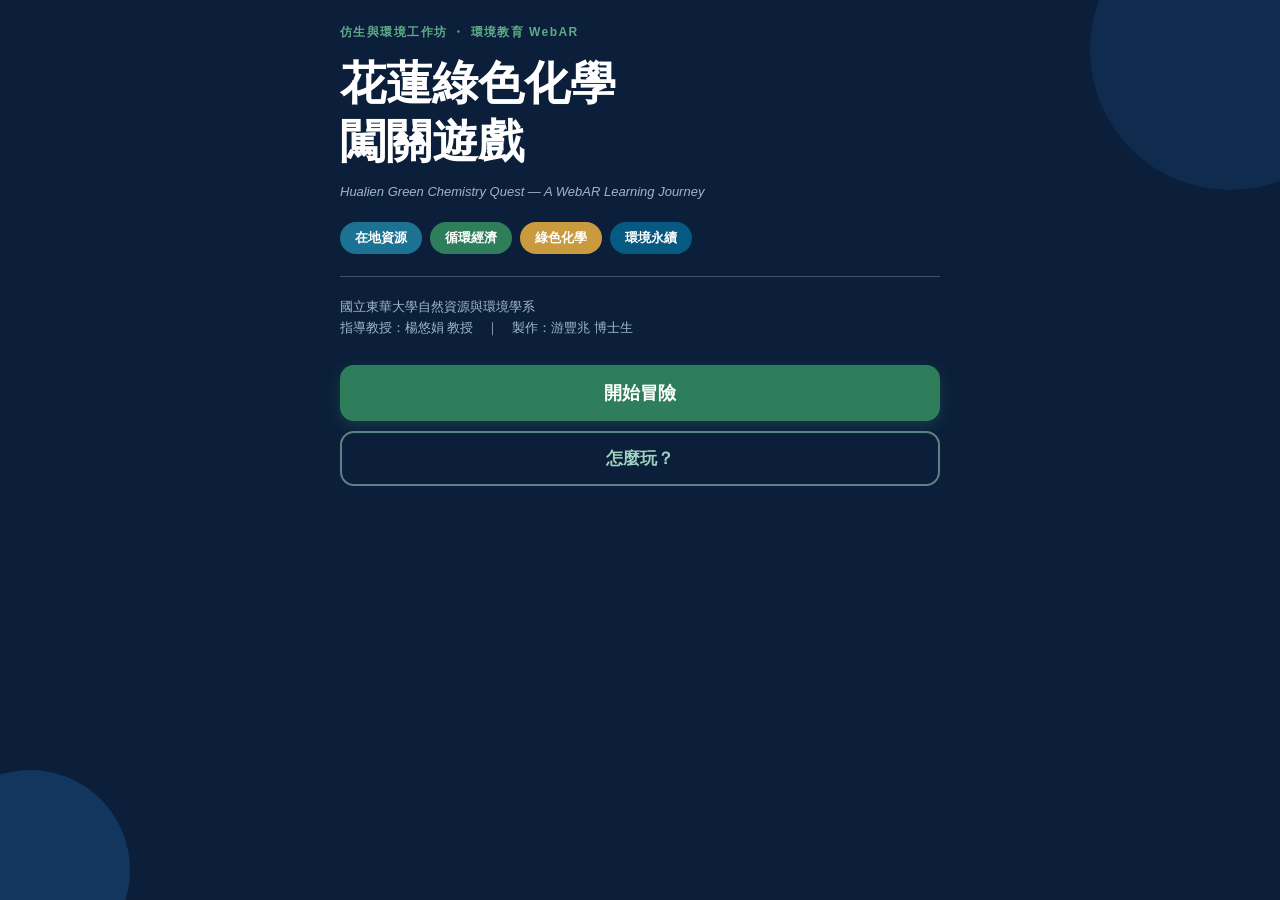
==== index.html @ 0a2f1f30 "花蓮綠色化學闖關 WebAR 遊戲 v1.0 10 關 WebAR 教學遊戲（MindAR + A-Frame）：在地廢棄資源再利用、 循環經濟、綠色化學、環境永續、環境教育。含 3 位主角、雙模式 " ====
<!doctype html>
<html lang="zh-Hant">
<head>
<meta charset="utf-8">
<meta name="viewport" content="width=device-width, initial-scale=1, maximum-scale=1, user-scalable=no, viewport-fit=cover">
<meta name="theme-color" content="#0B1F3A">
<meta name="description" content="花蓮綠色化學闖關 — 手機 WebAR 教學遊戲｜國立東華大學自然資源與環境學系 仿生與環境工作坊">
<meta name="apple-mobile-web-app-capable" content="yes">
<title>花蓮綠色化學闖關</title>
<link rel="stylesheet" href="css/style.css">
<!-- A-Frame 必須先於 MindAR；全部 defer，順序保留且不阻擋載入畫面繪製 -->
<script defer src="vendor/aframe.min.js"></script>
<script defer src="vendor/mindar-image-aframe.prod.js"></script>
<script defer src="js/data.js"></script>
<script defer src="js/visuals.js"></script>
<script defer src="js/ar.js"></script>
<script defer src="js/game.js"></script>
</head>
<body>

<!-- ═══════════ 載入畫面 ═══════════ -->
<section id="scr-loading" class="screen dark active">
  <div class="loader-wrap">
    <div class="spinner"></div>
    <h1 class="load-title">花蓮綠色化學闖關</h1>
    <p class="load-sub">HUALIEN GREEN CHEMISTRY QUEST</p>
    <p id="load-msg" class="load-msg">正在準備素材…</p>
  </div>
</section>

<!-- ═══════════ 標題頁 ═══════════ -->
<section id="scr-title" class="screen dark">
  <div class="deco-circle c1"></div><div class="deco-circle c2"></div>
  <div class="pad">
    <p class="eyebrow">仿生與環境工作坊 ・ 環境教育 WebAR</p>
    <h1 class="big-title">花蓮綠色化學<br>闖關遊戲</h1>
    <p class="sub-en">Hualien Green Chemistry Quest — A WebAR Learning Journey</p>
    <div class="pills">
      <span class="pill teal">在地資源</span>
      <span class="pill green">循環經濟</span>
      <span class="pill gold">綠色化學</span>
      <span class="pill deep">環境永續</span>
    </div>
    <hr class="rule">
    <p class="byline">國立東華大學自然資源與環境學系<br>指導教授：楊悠娟 教授　｜　製作：游豐兆 博士生</p>
    <button id="btn-start" class="btn primary big">開始冒險</button>
    <button id="btn-howto" class="btn ghost">怎麼玩？</button>
  </div>
</section>

<!-- ═══════════ 玩法說明 ═══════════ -->
<section id="scr-howto" class="screen light">
  <div class="pad">
    <p class="kicker">HOW TO PLAY</p>
    <h2 class="page-title">怎麼玩</h2>
    <ol class="howto">
      <li><b>選主角</b>：阿海、小玉、蛇紋獸，三選一。</li>
      <li><b>選關卡數</b>：5 關（精華版）或 10 關（完整版）。</li>
      <li><b>探索模式</b>：用畫面下方的方向鍵移動主角，走到會發光的目標點。</li>
      <li><b>AR 掃描</b>：按「開始掃描」開啟後鏡頭，對準該關的<b>關鍵圖片</b>（列印稿在 print 資料夾）。</li>
      <li><b>答題過關</b>：教學內容浮現後回答一題；答錯會給提示，可以重試。</li>
      <li><b>沒有相機也能玩</b>：可改用「圖片模式」或直接跳過掃描作答。</li>
    </ol>
    <div class="note">
      <b>相機說明</b>：本遊戲需要使用手機的<b>後鏡頭</b>來辨識圖片。影像只在你的手機上即時處理，
      <b>不會上傳、不會儲存</b>。首次使用瀏覽器會詢問相機權限，請點「允許」。
    </div>
    <button class="btn primary big" data-go="scr-title">回到首頁</button>
  </div>
</section>

<!-- ═══════════ 選主角 ═══════════ -->
<section id="scr-char" class="screen light">
  <div class="pad">
    <p class="kicker">01 / CHOOSE YOUR HERO</p>
    <h2 class="page-title">選擇你的主角</h2>
    <p class="page-sub">三位夥伴，個性不同，任務相同</p>
    <div id="char-list" class="char-list"></div>
    <button id="btn-char-next" class="btn primary big" disabled>下一步</button>
  </div>
</section>

<!-- ═══════════ 選關卡數 ═══════════ -->
<section id="scr-mode" class="screen light">
  <div class="pad">
    <p class="kicker">02 / CHOOSE YOUR ROUTE</p>
    <h2 class="page-title">選擇關卡數</h2>
    <p class="page-sub">時間有限就走精華版，想學完整就走完整版</p>
    <div class="mode-list">
      <button class="mode-card" data-mode="5">
        <span class="mode-n">5</span>
        <span class="mode-t">精華版</span>
        <span class="mode-d">約 15 分鐘<br>山與海・墨玉門把・水・微胞・杯墊</span>
      </button>
      <button class="mode-card" data-mode="10">
        <span class="mode-n">10</span>
        <span class="mode-t">完整版</span>
        <span class="mode-d">約 30 分鐘<br>從在地資源一路走到綠色化學十二原則</span>
      </button>
    </div>
    <button class="btn ghost" data-go="scr-char">上一步</button>
  </div>
</section>

<!-- ═══════════ 探索模式 ═══════════ -->
<section id="scr-explore" class="screen">
  <div id="stage" class="stage">
    <div id="goal" class="goal"><span class="goal-ring"></span><span class="goal-dot">?</span></div>
    <img id="hero" class="hero" alt="主角">
  </div>
  <div class="hud-top">
    <div class="hud-bar">
      <span id="hud-level" class="hud-level">01</span>
      <span id="hud-place" class="hud-place"></span>
      <span id="hud-prog" class="hud-prog"></span>
    </div>
    <div id="bubble" class="bubble"><p id="bubble-text"></p></div>
  </div>
  <div class="hud-bottom">
    <!-- 一律佔住版面（僅以 off 隱藏可見度），讓可行走區的下緣不會隨按鈕出現而跳動 -->
    <button id="btn-scan" class="btn scan off">開始掃描</button>
    <div class="dpad" role="group" aria-label="方向鍵">
      <button class="dbtn up"    data-dir="up"    aria-label="向上">▲</button>
      <button class="dbtn left"  data-dir="left"  aria-label="向左">◀</button>
      <button class="dbtn right" data-dir="right" aria-label="向右">▶</button>
      <button class="dbtn down"  data-dir="down"  aria-label="向下">▼</button>
    </div>
  </div>
</section>

<!-- ═══════════ AR 掃描模式 ═══════════ -->
<section id="scr-ar" class="screen ar">
  <div id="ar-host"></div>

  <div id="ar-intro" class="ar-panel">
    <div class="ar-card">
      <p class="kicker">AR SCAN</p>
      <h3 id="ar-intro-title">準備掃描</h3>
      <p class="ar-p">請把<b>關卡關鍵圖片</b>平放在桌面或牆上，光線充足，
        然後按下方按鈕開啟<b>後鏡頭</b>，讓整張圖填滿畫面。</p>
      <p class="ar-note">影像只在你的裝置上即時處理，不會上傳、不會儲存。</p>
      <button id="btn-cam" class="btn primary big">開始掃描（開啟相機）</button>
      <button id="btn-nocam" class="btn ghost">沒有相機／不方便掃描</button>
      <button id="btn-ar-back" class="btn ghost small">回到探索</button>
    </div>
  </div>

  <div id="ar-scanning" class="ar-scanning hidden">
    <div class="reticle"><span></span><span></span><span></span><span></span></div>
    <p class="scan-tip">對準關鍵圖片，讓整張圖填滿方框</p>
    <button id="btn-scan-cancel" class="btn ghost small">取消</button>
  </div>

  <div id="ar-fallback" class="ar-panel hidden">
    <div class="ar-card">
      <p class="kicker">NO CAMERA · 無障礙路徑</p>
      <h3>沒有相機也能繼續</h3>
      <p class="ar-p">相機不是必要的。你可以直接看關鍵圖片，一樣可以學完這一關。</p>
      <img id="fb-img" class="fb-img" alt="關卡關鍵圖片">
      <button id="btn-fb-view" class="btn primary big">用圖片模式繼續</button>
      <button id="btn-fb-skip" class="btn ghost">跳過掃描，直接答題</button>
      <button id="btn-fb-retry" class="btn ghost small">再試一次相機</button>
    </div>
  </div>

  <div id="ar-teach" class="ar-panel hidden">
    <div class="ar-card teach">
      <p class="kicker">教學內容 · <span id="teach-en"></span></p>
      <h3 id="teach-title"></h3>
      <div id="teach-visual" class="teach-visual"></div>
      <ul id="teach-points" class="teach-points"></ul>
      <button id="btn-to-quiz" class="btn primary big">我懂了，來答題</button>
    </div>
  </div>
</section>

<!-- ═══════════ 問答 ═══════════ -->
<section id="scr-quiz" class="screen light">
  <div class="pad">
    <p class="kicker">闖關問答 · <span id="quiz-level"></span></p>
    <h2 id="quiz-q" class="quiz-q"></h2>
    <div id="quiz-opts" class="quiz-opts"></div>
    <div id="quiz-fb" class="quiz-fb hidden"></div>
    <button id="btn-quiz-next" class="btn primary big hidden">繼續</button>
  </div>
</section>

<!-- ═══════════ 關卡總結 ═══════════ -->
<section id="scr-lesson" class="screen dark">
  <div class="deco-circle c1"></div>
  <div class="pad center">
    <div class="badge-pop">✓</div>
    <p class="eyebrow" id="lesson-kicker"></p>
    <h2 class="lesson-t" id="lesson-text"></h2>
    <hr class="rule">
    <p class="lesson-sub" id="lesson-sub"></p>
    <button id="btn-lesson-next" class="btn primary big">前往下一關</button>
  </div>
</section>

<!-- ═══════════ 全破總結 ═══════════ -->
<section id="scr-finish" class="screen light">
  <div class="pad">
    <p class="kicker">MISSION COMPLETE</p>
    <h2 class="page-title">恭喜全破！</h2>
    <p class="page-sub" id="finish-sub"></p>

    <div id="badge" class="badge-card">
      <div class="badge-ring">
        <img id="badge-hero" class="badge-hero" alt="">
      </div>
      <div class="badge-txt">
        <p class="badge-title">花蓮綠色化學闖關</p>
        <p class="badge-name" id="badge-name"></p>
        <p class="badge-meta" id="badge-meta"></p>
        <p class="badge-org">國立東華大學自然資源與環境學系<br>仿生與環境工作坊</p>
      </div>
    </div>

    <h3 class="sec-h">五個帶走的概念</h3>
    <div id="summary-list" class="summary-list"></div>

    <h3 class="sec-h">你在每一關學到的</h3>
    <ul id="lesson-recap" class="recap"></ul>

    <button id="btn-share" class="btn primary big">分享我的完成徽章</button>
    <button id="btn-restart" class="btn ghost">再玩一次</button>
    <p class="foot">全部插畫、圖表與角色皆為本專案自繪，零版權素材。</p>
  </div>
</section>

<div id="toast" class="toast"></div>

</body>
</html>
---- css/style.css ----
/* 花蓮綠色化學闖關 — 自然科學雜誌風（海洋科學色票） */
:root{
  --navy:#0B1F3A; --deep:#065A82; --teal:#1C7293;
  --green:#2E7D5B; --moss:#5FA98A; --gold:#C99A3E;
  --bg:#F5F9FA; --ink:#1E293B; --grey:#64748B; --card:#fff;
  --tap:48px;
  --safe-b: env(safe-area-inset-bottom, 0px);
  --safe-t: env(safe-area-inset-top, 0px);
}
*{box-sizing:border-box;-webkit-tap-highlight-color:transparent}
html,body{margin:0;padding:0;height:100%;overflow:hidden}
body{
  font-family:"Microsoft JhengHei","PingFang TC","Noto Sans TC","Heiti TC",sans-serif;
  background:var(--navy); color:var(--ink);
  -webkit-font-smoothing:antialiased; overscroll-behavior:none;
}
button{font-family:inherit}

/* ── 畫面切換 ── */
.screen{position:fixed;inset:0;display:none;overflow-y:auto;overflow-x:hidden;-webkit-overflow-scrolling:touch}
.screen.active{display:block}
.screen.light{background:var(--bg)}
.screen.dark{background:var(--navy);color:#fff}
.pad{padding:calc(24px + var(--safe-t)) 20px calc(40px + var(--safe-b));max-width:640px;margin:0 auto;
  min-height:100%;position:relative;z-index:1}
.pad.center{display:flex;flex-direction:column;justify-content:center;align-items:center;text-align:center}

/* ── 載入 ── */
.loader-wrap{position:absolute;inset:0;display:flex;flex-direction:column;align-items:center;justify-content:center;text-align:center;padding:20px}
.spinner{width:56px;height:56px;border:5px solid rgba(95,169,138,.25);border-top-color:var(--moss);border-radius:50%;animation:spin 1s linear infinite}
@keyframes spin{to{transform:rotate(360deg)}}
.load-title{font-size:26px;margin:22px 0 4px;color:#fff;letter-spacing:.05em}
.load-sub{font-size:11px;color:var(--moss);letter-spacing:.14em;margin:0}
.load-msg{font-size:14px;color:#8FA8BE;margin-top:18px}

/* ── 標題頁 ── */
.deco-circle{position:absolute;border-radius:50%;pointer-events:none;z-index:0}
.deco-circle.c1{width:280px;height:280px;background:#0F2C4E;top:-90px;right:-90px}
.deco-circle.c2{width:200px;height:200px;background:#12365E;bottom:-70px;left:-70px}
.eyebrow{font-size:12px;color:var(--moss);letter-spacing:.12em;margin:0 0 14px;font-weight:700}
.big-title{font-size:38px;line-height:1.25;font-weight:800;margin:0 0 12px;color:#fff}
.sub-en{font-style:italic;font-size:13px;color:#9FB6CC;margin:0 0 20px;line-height:1.5}
.pills{display:flex;flex-wrap:wrap;gap:8px;margin-bottom:22px}
.pill{padding:7px 15px;border-radius:999px;font-size:13px;font-weight:700;color:#fff}
.pill.teal{background:var(--teal)} .pill.green{background:var(--green)}
.pill.gold{background:var(--gold)} .pill.deep{background:var(--deep)}
.rule{border:0;border-top:1px solid rgba(255,255,255,.22);margin:20px 0}
.byline{font-size:12.5px;color:#9FB6CC;line-height:1.7;margin:0 0 26px}

/* ── 按鈕 ── */
.btn{display:block;width:100%;min-height:var(--tap);padding:14px 18px;margin:10px 0;
  border:0;border-radius:14px;font-size:17px;font-weight:700;cursor:pointer;transition:transform .12s,opacity .15s}
.btn:active{transform:scale(.975)}
.btn.primary{background:var(--green);color:#fff;box-shadow:0 4px 14px rgba(46,125,91,.32)}
.btn.primary:disabled{background:#B6C4C0;box-shadow:none;cursor:not-allowed}
.btn.big{font-size:18px;padding:16px}
.btn.ghost{background:transparent;color:var(--teal);border:2px solid var(--teal)}
.screen.dark .btn.ghost{color:#9FD3C0;border-color:rgba(159,211,192,.55)}
.btn.small{font-size:14px;min-height:44px;padding:11px}
.btn.scan{background:var(--gold);color:#2A1F06;box-shadow:0 6px 20px rgba(201,154,62,.45);
  animation:pulseBtn 1.6s ease-in-out infinite;transition:opacity .18s}
/* 未到達目標點時只隱藏可見度，仍保留版面高度（見 index.html 註解） */
.btn.scan.off{opacity:0;pointer-events:none;animation:none}
@keyframes pulseBtn{0%,100%{transform:scale(1)}50%{transform:scale(1.035)}}
.hidden{display:none !important}

/* ── 淺色頁通用 ── */
.kicker{font-size:12px;color:var(--teal);letter-spacing:.11em;font-weight:800;margin:0 0 8px}
.page-title{font-size:30px;font-weight:800;margin:0 0 6px;color:var(--navy)}
.page-sub{font-style:italic;color:var(--grey);font-size:14px;margin:0 0 20px}
.sec-h{font-size:20px;color:var(--navy);margin:30px 0 12px;padding-left:12px;border-left:5px solid var(--teal)}
.note{background:#EAF3F6;border-left:5px solid var(--teal);border-radius:0 12px 12px 0;
  padding:14px 16px;font-size:14.5px;line-height:1.75;margin:18px 0}
.howto{padding-left:22px;margin:0 0 6px}
.howto li{font-size:15.5px;line-height:1.85;margin-bottom:10px}
.foot{font-size:12px;color:var(--grey);text-align:center;margin-top:22px;line-height:1.7}

/* ── 主角選擇 ── */
.char-list{display:flex;flex-direction:column;gap:12px;margin-bottom:20px}
.char-card{display:flex;gap:14px;align-items:center;text-align:left;width:100%;
  background:var(--card);border:3px solid #DCE5E8;border-radius:18px;padding:14px;cursor:pointer;
  transition:border-color .15s,box-shadow .15s,transform .12s}
.char-card:active{transform:scale(.985)}
.char-card.sel{border-color:var(--green);box-shadow:0 6px 22px rgba(46,125,91,.22)}
.char-card img{width:78px;height:110px;flex:0 0 78px;object-fit:contain}
.char-info h3{margin:0 0 2px;font-size:21px;color:var(--navy)}
.char-info .ct{font-size:12.5px;font-weight:800;letter-spacing:.06em;margin:0 0 6px}
.char-info p{margin:0;font-size:13.5px;line-height:1.65;color:#475569}
.char-info .trait{display:inline-block;margin-top:7px;font-size:11.5px;padding:3px 10px;
  border-radius:999px;background:#EDF3F5;color:var(--grey);font-weight:700}

/* ── 關卡數選擇 ── */
.mode-list{display:flex;flex-direction:column;gap:14px;margin-bottom:18px}
/* 用 grid：數字圓佔左欄並跨兩列，標題與說明在右欄上下堆疊
   （原本三者都是 flex item，標題與說明會被並排擠成兩行） */
.mode-card{display:grid;grid-template-columns:62px 1fr;grid-template-rows:auto auto;
  column-gap:16px;row-gap:3px;align-items:center;text-align:left;width:100%;
  background:var(--card);border:3px solid #DCE5E8;border-radius:18px;padding:18px 16px;cursor:pointer}
.mode-card:active{transform:scale(.985)}
.mode-n{grid-column:1;grid-row:1 / span 2;width:62px;height:62px;border-radius:50%;
  background:var(--teal);color:#fff;
  font-size:28px;font-weight:800;display:flex;align-items:center;justify-content:center}
.mode-card .mode-t{grid-column:2;grid-row:1;align-self:end}
.mode-card .mode-d{grid-column:2;grid-row:2;align-self:start}
.mode-card:nth-child(2) .mode-n{background:var(--green)}
.mode-t{font-size:20px;font-weight:800;color:var(--navy);display:block}
.mode-d{font-size:13px;color:var(--grey);line-height:1.6;display:block;margin-top:3px}

/* ── 探索模式 ── */
#scr-explore{background:#0B1F3A}
.stage{position:absolute;inset:0;background-size:cover;background-position:center;overflow:hidden}
.hero{position:absolute;width:78px;height:110px;transform:translate(-50%,-100%);
  transition:transform .06s linear;filter:drop-shadow(0 6px 8px rgba(0,0,0,.32));will-change:left,top}
.hero.flip{transform:translate(-50%,-100%) scaleX(-1)}
.goal{position:absolute;transform:translate(-50%,-50%);width:84px;height:84px;
  display:flex;align-items:center;justify-content:center;pointer-events:none}
.goal-ring{position:absolute;inset:0;border-radius:50%;border:4px solid var(--gold);
  animation:ring 1.8s ease-out infinite}
@keyframes ring{0%{transform:scale(.55);opacity:1}100%{transform:scale(1.25);opacity:0}}
.goal-dot{width:44px;height:44px;border-radius:50%;background:var(--gold);color:#2A1F06;
  font-size:24px;font-weight:800;display:flex;align-items:center;justify-content:center;
  box-shadow:0 4px 14px rgba(0,0,0,.35)}
.goal.reached .goal-dot{background:var(--green);color:#fff}

.hud-top{position:absolute;top:0;left:0;right:0;padding:calc(10px + var(--safe-t)) 12px 0;pointer-events:none}
.hud-bar{display:flex;align-items:center;gap:9px;background:rgba(11,31,58,.86);
  border-radius:12px;padding:8px 12px;color:#fff;margin-bottom:9px}
.hud-level{background:var(--gold);color:#2A1F06;font-weight:800;font-size:14px;
  padding:3px 9px;border-radius:7px}
.hud-place{font-size:14px;font-weight:700;flex:1}
.hud-prog{font-size:12.5px;color:var(--moss);font-weight:700}
.bubble{background:rgba(255,255,255,.96);border-radius:18px;padding:13px 16px;
  box-shadow:0 6px 20px rgba(0,0,0,.2);position:relative;max-width:560px;margin:0 auto}
.bubble::after{content:"";position:absolute;left:34px;bottom:-11px;border:11px solid transparent;
  border-top-color:rgba(255,255,255,.96);border-bottom:0}
.bubble p{margin:0;font-size:15px;line-height:1.7;color:var(--ink)}

.hud-bottom{position:absolute;left:0;right:0;bottom:0;padding:0 14px calc(14px + var(--safe-b))}
.hud-bottom .btn.scan{max-width:420px;margin:0 auto 12px}
.dpad{display:grid;grid-template-columns:repeat(3,64px);grid-template-rows:repeat(2,64px);
  gap:8px;justify-content:center}
.dbtn{width:64px;height:64px;border-radius:16px;border:0;font-size:22px;color:#fff;
  background:rgba(11,31,58,.72);box-shadow:0 4px 12px rgba(0,0,0,.28);cursor:pointer;touch-action:none;
  backdrop-filter:blur(2px);-webkit-backdrop-filter:blur(2px)}
.dbtn:active{background:var(--teal)}
.dbtn.up{grid-column:2;grid-row:1}
.dbtn.left{grid-column:1;grid-row:2}
.dbtn.down{grid-column:2;grid-row:2}
.dbtn.right{grid-column:3;grid-row:2}

/* ── AR 模式 ── */
#scr-ar{background:#000}
#ar-host{position:absolute;inset:0}
#ar-host a-scene, #ar-host .a-canvas{width:100% !important;height:100% !important}
.mindar-ui-overlay{display:none !important}
.ar-panel{position:absolute;inset:0;overflow-y:auto;-webkit-overflow-scrolling:touch;
  background:linear-gradient(180deg,rgba(11,31,58,.94),rgba(11,31,58,.985));
  padding:calc(20px + var(--safe-t)) 16px calc(28px + var(--safe-b));z-index:20}
.ar-card{background:#fff;border-radius:20px;padding:20px 18px;max-width:560px;margin:0 auto;
  box-shadow:0 10px 40px rgba(0,0,0,.4)}
.ar-card h3{font-size:22px;margin:0 0 12px;color:var(--navy);line-height:1.4}
.ar-p{font-size:15px;line-height:1.8;color:#334155;margin:0 0 12px}
.ar-note{font-size:12.5px;line-height:1.7;color:var(--grey);background:#EEF4F6;
  border-radius:10px;padding:10px 12px;margin:0 0 16px}
.fb-img{width:100%;border-radius:14px;border:2px solid #DCE5E8;margin:6px 0 14px;display:block}
.teach-visual{margin:8px 0 14px;border-radius:14px;overflow:hidden;background:#F1F6F8;
  border:2px solid #DCE5E8;min-height:150px;display:flex;align-items:center;justify-content:center}
.teach-visual svg{width:100%;height:auto;display:block}
.teach-points{margin:0 0 18px;padding-left:20px}
.teach-points li{font-size:14.5px;line-height:1.85;margin-bottom:10px;color:#334155}

.ar-scanning{position:absolute;inset:0;z-index:15;display:flex;flex-direction:column;
  align-items:center;justify-content:center;pointer-events:none}
.reticle{position:relative;width:74vw;max-width:340px;aspect-ratio:1/1}
.reticle span{position:absolute;width:40px;height:40px;border:5px solid var(--gold)}
.reticle span:nth-child(1){top:0;left:0;border-right:0;border-bottom:0;border-radius:10px 0 0 0}
.reticle span:nth-child(2){top:0;right:0;border-left:0;border-bottom:0;border-radius:0 10px 0 0}
.reticle span:nth-child(3){bottom:0;left:0;border-right:0;border-top:0;border-radius:0 0 0 10px}
.reticle span:nth-child(4){bottom:0;right:0;border-left:0;border-top:0;border-radius:0 0 10px 0}
.scan-tip{color:#fff;font-size:15px;font-weight:700;margin-top:22px;
  background:rgba(11,31,58,.78);padding:10px 18px;border-radius:999px}
#btn-scan-cancel{pointer-events:auto;max-width:220px;margin-top:20px;background:rgba(11,31,58,.7);
  color:#fff;border-color:rgba(255,255,255,.5)}

/* ── 問答 ── */
.quiz-q{font-size:22px;line-height:1.6;color:var(--navy);margin:0 0 20px;font-weight:800}
.quiz-opts{display:flex;flex-direction:column;gap:11px;margin-bottom:16px}
.opt{width:100%;text-align:left;background:var(--card);border:3px solid #DCE5E8;border-radius:14px;
  padding:15px 16px;font-size:15.5px;line-height:1.6;color:var(--ink);cursor:pointer;min-height:var(--tap)}
.opt:active{transform:scale(.99)}
.opt.ok{border-color:var(--green);background:#EAF6EF}
.opt.bad{border-color:#C0553F;background:#FBEDEA}
.opt:disabled{cursor:default}
.quiz-fb{border-radius:14px;padding:15px 16px;font-size:14.5px;line-height:1.8;margin-bottom:14px}
.quiz-fb.ok{background:#EAF6EF;border-left:5px solid var(--green);color:#1F5240}
.quiz-fb.bad{background:#FBEDEA;border-left:5px solid #C0553F;color:#7A3126}
.quiz-fb b{display:block;margin-bottom:5px;font-size:15.5px}

/* ── 關卡總結 ── */
.badge-pop{width:88px;height:88px;border-radius:50%;background:var(--green);color:#fff;
  font-size:46px;display:flex;align-items:center;justify-content:center;margin-bottom:20px;
  box-shadow:0 8px 28px rgba(46,125,91,.45);animation:pop .45s cubic-bezier(.2,1.4,.4,1)}
@keyframes pop{0%{transform:scale(0)}100%{transform:scale(1)}}
.lesson-t{font-size:26px;line-height:1.55;color:#fff;margin:0 0 4px;font-weight:800}
.lesson-sub{font-size:14px;color:#9FB6CC;line-height:1.75;margin:0 0 26px;max-width:460px}
#scr-lesson .btn{max-width:420px}

/* ── 全破 ── */
.badge-card{display:flex;gap:16px;align-items:center;background:linear-gradient(135deg,#0B1F3A,#12406B);
  border-radius:20px;padding:18px 16px;color:#fff;margin:6px 0 8px;
  box-shadow:0 10px 30px rgba(11,31,58,.35)}
.badge-ring{flex:0 0 92px;width:92px;height:92px;border-radius:50%;background:rgba(255,255,255,.1);
  border:4px solid var(--gold);display:flex;align-items:center;justify-content:center;overflow:hidden}
.badge-hero{width:70px;height:96px;object-fit:contain;margin-top:14px}
.badge-title{font-size:12px;color:var(--moss);letter-spacing:.09em;margin:0 0 3px;font-weight:800}
.badge-name{font-size:22px;font-weight:800;margin:0 0 3px}
.badge-meta{font-size:13px;color:#BFD4E4;margin:0 0 7px}
.badge-org{font-size:11px;color:#8FA8BE;line-height:1.6;margin:0}
.summary-list{display:flex;flex-direction:column;gap:10px}
.sum-item{background:var(--card);border-radius:14px;padding:14px 16px;border-left:6px solid var(--green)}
.sum-item:nth-child(2){border-left-color:var(--gold)}
.sum-item:nth-child(3){border-left-color:var(--teal)}
.sum-item:nth-child(4){border-left-color:var(--deep)}
.sum-item:nth-child(5){border-left-color:var(--moss)}
.sum-item b{display:block;font-size:16px;color:var(--navy);margin-bottom:5px}
.sum-item span{font-size:13.5px;line-height:1.75;color:#475569}
.recap{padding-left:20px;margin:0}
.recap li{font-size:14.5px;line-height:1.8;margin-bottom:8px;color:#334155}
.recap b{color:var(--teal)}

/* ── Toast ── */
.toast{position:fixed;left:50%;bottom:calc(28px + var(--safe-b));transform:translateX(-50%) translateY(20px);
  background:rgba(11,31,58,.94);color:#fff;padding:12px 20px;border-radius:999px;font-size:14px;
  opacity:0;pointer-events:none;transition:opacity .25s,transform .25s;z-index:100;max-width:88vw;text-align:center}
.toast.on{opacity:1;transform:translateX(-50%) translateY(0)}

/* ── 橫向手機／平板 ── */
@media (min-width:700px){
  .big-title{font-size:46px}
  .char-card img{width:96px;height:132px;flex-basis:96px}
}
@media (max-height:520px) and (orientation:landscape){
  .dpad{grid-template-columns:repeat(3,54px);grid-template-rows:repeat(2,54px)}
  .dbtn{width:54px;height:54px;font-size:18px}
  .hero{width:62px;height:88px}
}
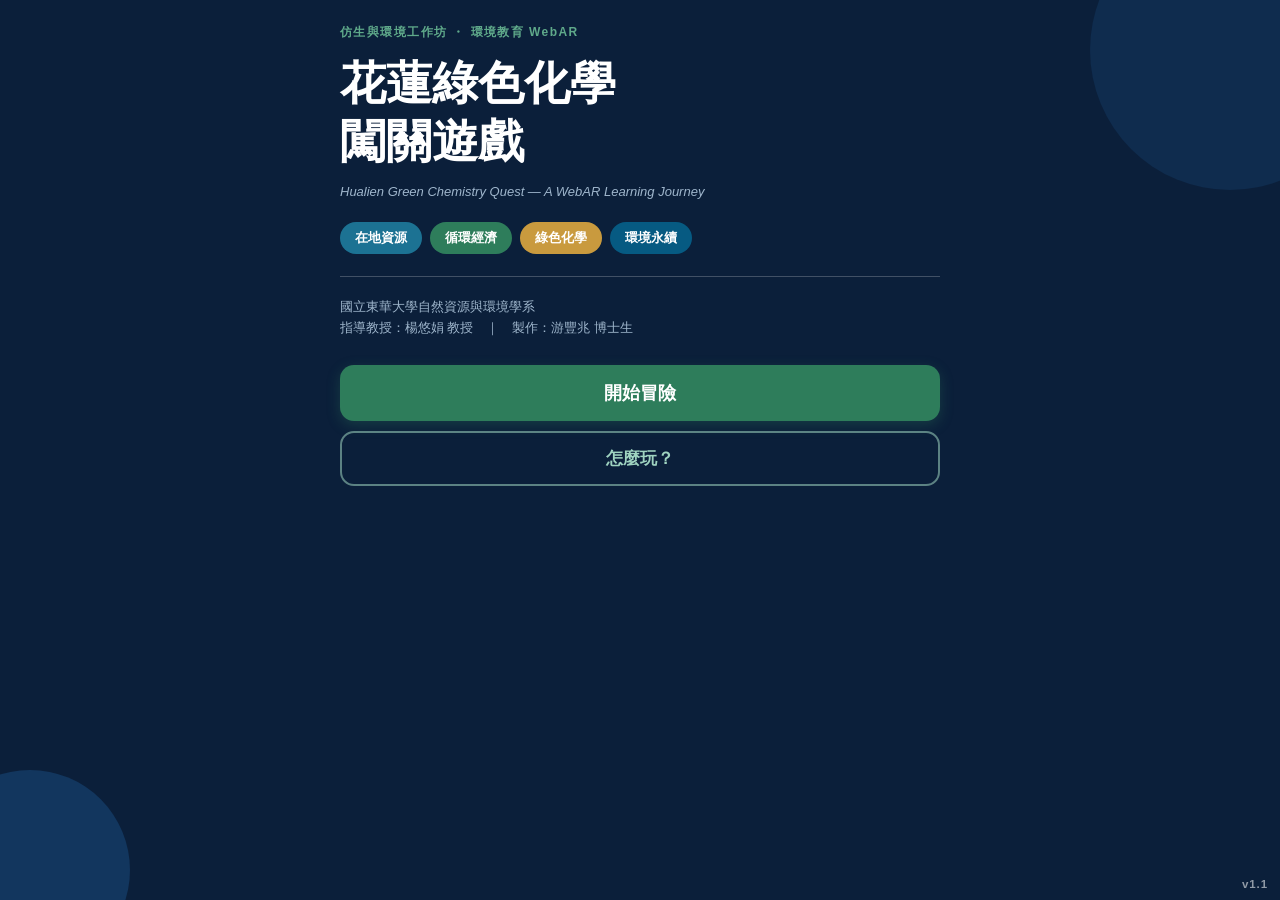
==== commit 76349766: "v1.1 相機故障修復：LINE 內建瀏覽器逃生 ＋ 手勢鏈預檢 ＋ 診斷面板 實機回報「黃色掃描框內全黑」，追問確認使用者從 LINE 點開網址。 LINE 的內建瀏覽器封鎖相機為主因，另一併修掉 " ====
--- a/index.html
+++ b/index.html
@@ -7,16 +7,22 @@
 <meta name="description" content="花蓮綠色化學闖關 — 手機 WebAR 教學遊戲｜國立東華大學自然資源與環境學系 仿生與環境工作坊">
 <meta name="apple-mobile-web-app-capable" content="yes">
 <title>花蓮綠色化學闖關</title>
-<link rel="stylesheet" href="css/style.css">
+<link rel="stylesheet" href="css/style.css?v=1.1">
 <!-- A-Frame 必須先於 MindAR；全部 defer，順序保留且不阻擋載入畫面繪製 -->
 <script defer src="vendor/aframe.min.js"></script>
 <script defer src="vendor/mindar-image-aframe.prod.js"></script>
-<script defer src="js/data.js"></script>
-<script defer src="js/visuals.js"></script>
-<script defer src="js/ar.js"></script>
-<script defer src="js/game.js"></script>
+<script defer src="js/data.js?v=1.1"></script>
+<script defer src="js/visuals.js?v=1.1"></script>
+<script defer src="js/ar.js?v=1.1"></script>
+<script defer src="js/game.js?v=1.1"></script>
 </head>
 <body>
+
+<!-- ═══════════ 內建瀏覽器警告橫幅（LINE／FB／IG／微信） ═══════════ -->
+<div id="inapp-banner" class="inapp-banner hidden">
+  <p id="inapp-text"></p>
+  <button id="inapp-close" class="inapp-x" aria-label="關閉提示">×</button>
+</div>
 
 <!-- ═══════════ 載入畫面 ═══════════ -->
 <section id="scr-loading" class="screen dark active">
@@ -26,6 +32,7 @@
     <p class="load-sub">HUALIEN GREEN CHEMISTRY QUEST</p>
     <p id="load-msg" class="load-msg">正在準備素材…</p>
   </div>
+  <span class="ver-tag">v1.1</span>
 </section>
 
 <!-- ═══════════ 標題頁 ═══════════ -->
@@ -46,6 +53,7 @@
     <button id="btn-start" class="btn primary big">開始冒險</button>
     <button id="btn-howto" class="btn ghost">怎麼玩？</button>
   </div>
+  <span class="ver-tag">v1.1</span>
 </section>
 
 <!-- ═══════════ 玩法說明 ═══════════ -->
@@ -130,6 +138,8 @@
 
 <!-- ═══════════ AR 掃描模式 ═══════════ -->
 <section id="scr-ar" class="screen ar">
+  <!-- 預檢相機畫面：按下按鈕的手勢內立刻取得串流並播放，使用者馬上看到相機活著 -->
+  <video id="cam-preview" class="cam-preview hidden" playsinline webkit-playsinline muted autoplay></video>
   <div id="ar-host"></div>
 
   <div id="ar-intro" class="ar-panel">
@@ -138,6 +148,8 @@
       <h3 id="ar-intro-title">準備掃描</h3>
       <p class="ar-p">請把<b>關卡關鍵圖片</b>平放在桌面或牆上，光線充足，
         然後按下方按鈕開啟<b>後鏡頭</b>，讓整張圖填滿畫面。</p>
+      <p class="ar-warn">若你是從 <b>LINE／Facebook／Instagram</b> 點開本頁，相機會被那些 App 的內建瀏覽器封鎖，
+        請改用 <b>Safari</b>（iPhone）或 <b>Chrome</b>（Android）開啟。</p>
       <p class="ar-note">影像只在你的裝置上即時處理，不會上傳、不會儲存。</p>
       <button id="btn-cam" class="btn primary big">開始掃描（開啟相機）</button>
       <button id="btn-nocam" class="btn ghost">沒有相機／不方便掃描</button>
@@ -147,19 +159,32 @@
 
   <div id="ar-scanning" class="ar-scanning hidden">
     <div class="reticle"><span></span><span></span><span></span><span></span></div>
-    <p class="scan-tip">對準關鍵圖片，讓整張圖填滿方框</p>
+    <p id="scan-status" class="scan-tip">對準關鍵圖片，讓整張圖填滿方框</p>
+    <p id="scan-hint" class="scan-hint hidden"></p>
+    <div id="scan-wait" class="scan-wait hidden">
+      <p id="scan-count" class="scan-count"></p>
+      <button id="btn-keep-wait" class="btn ghost small">繼續等待</button>
+    </div>
     <button id="btn-scan-cancel" class="btn ghost small">取消</button>
   </div>
 
   <div id="ar-fallback" class="ar-panel hidden">
     <div class="ar-card">
-      <p class="kicker">NO CAMERA · 無障礙路徑</p>
-      <h3>沒有相機也能繼續</h3>
+      <p class="kicker">CAMERA DIAGNOSTIC · 相機診斷</p>
+      <h3 id="fb-title">沒有相機也能繼續</h3>
+
+      <div id="fb-diag" class="fb-diag hidden">
+        <p class="fb-reason"><b>原因：</b><span id="fb-reason"></span></p>
+        <p class="fb-guide" id="fb-guide"></p>
+      </div>
+
       <p class="ar-p">相機不是必要的。你可以直接看關鍵圖片，一樣可以學完這一關。</p>
       <img id="fb-img" class="fb-img" alt="關卡關鍵圖片">
-      <button id="btn-fb-view" class="btn primary big">用圖片模式繼續</button>
-      <button id="btn-fb-skip" class="btn ghost">跳過掃描，直接答題</button>
-      <button id="btn-fb-retry" class="btn ghost small">再試一次相機</button>
+      <button id="btn-fb-retry" class="btn primary big">重試相機</button>
+      <button id="btn-fb-view" class="btn ghost">用圖片模式繼續</button>
+      <button id="btn-fb-skip" class="btn ghost">直接答題</button>
+      <button id="btn-copy-diag" class="btn ghost small">📋 複製診斷資訊</button>
+      <textarea id="diag-box" class="diag-box hidden" readonly rows="10"></textarea>
     </div>
   </div>
 
--- a/css/style.css
+++ b/css/style.css
@@ -148,9 +148,30 @@
 .dbtn.down{grid-column:2;grid-row:2}
 .dbtn.right{grid-column:3;grid-row:2}
 
+/* ── v1.1 內建瀏覽器警告橫幅 ── */
+.inapp-banner{position:fixed;top:0;left:0;right:0;z-index:200;display:flex;gap:10px;
+  align-items:flex-start;background:#8A2F1E;color:#fff;
+  padding:calc(10px + var(--safe-t)) 12px 10px;box-shadow:0 4px 16px rgba(0,0,0,.35)}
+.inapp-banner.hidden{display:none}
+.inapp-banner p{margin:0;flex:1;font-size:13.5px;line-height:1.7;font-weight:700}
+.inapp-x{flex:0 0 30px;width:30px;height:30px;border:0;border-radius:50%;
+  background:rgba(255,255,255,.2);color:#fff;font-size:19px;line-height:1;cursor:pointer}
+/* 橫幅是 fixed，會蓋住各頁最上緣 —— 有橫幅時把內容整體往下推 */
+body.has-banner .pad{padding-top:calc(112px + var(--safe-t))}
+body.has-banner .ar-panel{padding-top:calc(108px + var(--safe-t))}
+body.has-banner .hud-top{padding-top:calc(96px + var(--safe-t))}
+
+/* ── v1.1 版號標記 ── */
+.ver-tag{position:absolute;right:12px;bottom:calc(10px + var(--safe-b));z-index:5;
+  font-size:11.5px;letter-spacing:.08em;font-weight:700;color:rgba(255,255,255,.55)}
+
 /* ── AR 模式 ── */
 #scr-ar{background:#000}
-#ar-host{position:absolute;inset:0}
+/* v1.1 預檢相機預覽：手勢內立刻播放，避免 iOS 手勢鏈斷裂造成的黑畫面 */
+.cam-preview{position:absolute;inset:0;width:100%;height:100%;object-fit:cover;
+  background:#000;z-index:1;display:block}
+.cam-preview.hidden{display:none}
+#ar-host{position:absolute;inset:0;z-index:2}
 #ar-host a-scene, #ar-host .a-canvas{width:100% !important;height:100% !important}
 .mindar-ui-overlay{display:none !important}
 .ar-panel{position:absolute;inset:0;overflow-y:auto;-webkit-overflow-scrolling:touch;
@@ -181,6 +202,30 @@
   background:rgba(11,31,58,.78);padding:10px 18px;border-radius:999px}
 #btn-scan-cancel{pointer-events:auto;max-width:220px;margin-top:20px;background:rgba(11,31,58,.7);
   color:#fff;border-color:rgba(255,255,255,.5)}
+
+/* ── v1.1 掃描狀態／倒數／黑畫面提示 ── */
+.scan-hint{max-width:min(90vw,430px);margin:12px 0 0;color:#FFE8B8;font-size:13.5px;
+  line-height:1.75;font-weight:700;text-align:center;background:rgba(122,49,38,.88);
+  padding:10px 16px;border-radius:14px}
+.scan-hint.hidden{display:none}
+.scan-wait{display:flex;flex-direction:column;align-items:center;margin-top:14px;pointer-events:auto}
+.scan-wait.hidden{display:none}
+.scan-count{margin:0 0 8px;color:#fff;font-size:13px;font-weight:700;
+  background:rgba(11,31,58,.78);padding:7px 15px;border-radius:999px}
+#btn-keep-wait{max-width:220px;margin:0;background:rgba(201,154,62,.92);color:#2A1F06;border-color:transparent}
+
+/* ── v1.1 診斷區塊 ── */
+.ar-warn{font-size:13px;line-height:1.75;color:#7A3126;background:#FBEDEA;
+  border-left:5px solid #C0553F;border-radius:10px;padding:10px 12px;margin:0 0 12px}
+.fb-diag{background:#FBEDEA;border-left:5px solid #C0553F;border-radius:12px;
+  padding:12px 14px;margin:0 0 14px}
+.fb-diag.hidden{display:none}
+.fb-reason{margin:0 0 8px;font-size:15px;line-height:1.7;color:#7A3126}
+.fb-guide{margin:0;font-size:13px;line-height:1.8;color:#5B4A46}
+.diag-box{width:100%;margin-top:12px;font-family:ui-monospace,Menlo,Consolas,monospace;
+  font-size:11.5px;line-height:1.6;border:2px solid #DCE5E8;border-radius:10px;padding:10px;
+  color:#334155;background:#F5F9FA;resize:vertical}
+.diag-box.hidden{display:none}
 
 /* ── 問答 ── */
 .quiz-q{font-size:22px;line-height:1.6;color:var(--navy);margin:0 0 20px;font-weight:800}
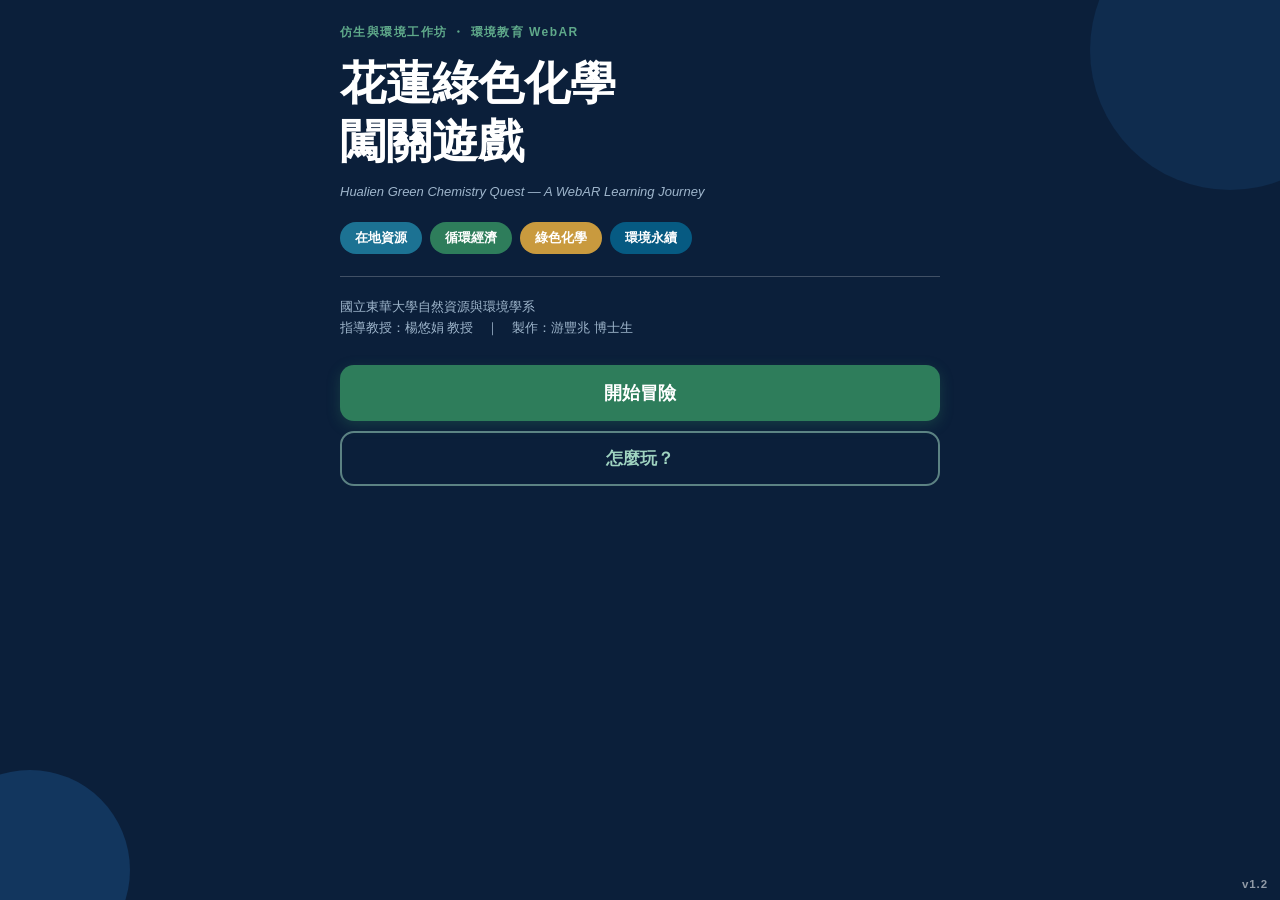
==== commit 12aed947: "v1.2 修復「掃到關鍵圖片卻停在原地」：targetFound 銜接斷點 ＋ 掃描成功 UI 根因（js/ar.js start()）：   onFoundCb = opts.onFound;   " ====
--- a/index.html
+++ b/index.html
@@ -7,14 +7,14 @@
 <meta name="description" content="花蓮綠色化學闖關 — 手機 WebAR 教學遊戲｜國立東華大學自然資源與環境學系 仿生與環境工作坊">
 <meta name="apple-mobile-web-app-capable" content="yes">
 <title>花蓮綠色化學闖關</title>
-<link rel="stylesheet" href="css/style.css?v=1.1">
+<link rel="stylesheet" href="css/style.css?v=1.2">
 <!-- A-Frame 必須先於 MindAR；全部 defer，順序保留且不阻擋載入畫面繪製 -->
 <script defer src="vendor/aframe.min.js"></script>
 <script defer src="vendor/mindar-image-aframe.prod.js"></script>
-<script defer src="js/data.js?v=1.1"></script>
-<script defer src="js/visuals.js?v=1.1"></script>
-<script defer src="js/ar.js?v=1.1"></script>
-<script defer src="js/game.js?v=1.1"></script>
+<script defer src="js/data.js?v=1.2"></script>
+<script defer src="js/visuals.js?v=1.2"></script>
+<script defer src="js/ar.js?v=1.2"></script>
+<script defer src="js/game.js?v=1.2"></script>
 </head>
 <body>
 
@@ -32,7 +32,7 @@
     <p class="load-sub">HUALIEN GREEN CHEMISTRY QUEST</p>
     <p id="load-msg" class="load-msg">正在準備素材…</p>
   </div>
-  <span class="ver-tag">v1.1</span>
+  <span class="ver-tag">v1.2</span>
 </section>
 
 <!-- ═══════════ 標題頁 ═══════════ -->
@@ -53,7 +53,7 @@
     <button id="btn-start" class="btn primary big">開始冒險</button>
     <button id="btn-howto" class="btn ghost">怎麼玩？</button>
   </div>
-  <span class="ver-tag">v1.1</span>
+  <span class="ver-tag">v1.2</span>
 </section>
 
 <!-- ═══════════ 玩法說明 ═══════════ -->
@@ -168,6 +168,16 @@
     <button id="btn-scan-cancel" class="btn ghost small">取消</button>
   </div>
 
+  <!-- v1.2 掃描成功層：固定定位 DOM，z-index 壓過 a-scene／canvas 所有層。
+       3D 疊加內容仍看得見（本層只佔上下兩條），4 秒後自動進入教學。 -->
+  <div id="ar-success" class="ar-success hidden">
+    <div class="ar-success-banner">
+      <span class="ar-success-mark">✓ 掃描成功！</span>
+      <span id="ar-success-count" class="ar-success-count"></span>
+    </div>
+    <button id="btn-ar-teach" class="ar-success-btn">進入教學 ▶</button>
+  </div>
+
   <div id="ar-fallback" class="ar-panel hidden">
     <div class="ar-card">
       <p class="kicker">CAMERA DIAGNOSTIC · 相機診斷</p>
--- a/css/style.css
+++ b/css/style.css
@@ -214,6 +214,50 @@
   background:rgba(11,31,58,.78);padding:7px 15px;border-radius:999px}
 #btn-keep-wait{max-width:220px;margin:0;background:rgba(201,154,62,.92);color:#2A1F06;border-color:transparent}
 
+/* ── v1.2 掃描成功：綠色橫幅 ＋ 倒數 ＋ 大型主按鈕 ──
+   一律 position:fixed（.screen 沒有 transform／filter，不會被建立成新的
+   containing block），z-index 用 9000+ 確保壓過 a-scene、a-canvas、
+   MindAR overlay 與所有既有面板（最高原本是 .toast 的 100）。
+   本層只佔螢幕上下兩條，中間留空 → 掃到後的 4 秒仍看得見 3D 疊加內容。 */
+.ar-success{position:fixed;inset:0;z-index:9000;pointer-events:none}
+.ar-success.hidden{display:none}
+/* ★ 位置一律由靜態 CSS 決定，動畫只碰 box-shadow。
+   若動畫被凍結（分頁在背景、prefers-reduced-motion、低耗電模式），
+   會停在關鍵影格的起點；把位移寫進 keyframes 會讓主按鈕整個往下偏、
+   在手機上被裁掉。橫幅與按鈕都改成「發光呼吸」，凍結了也不影響版面。 */
+.ar-success-banner{position:fixed;left:50%;transform:translateX(-50%);
+  top:calc(14px + var(--safe-t));z-index:9001;
+  display:flex;align-items:center;gap:12px;max-width:min(92vw,470px);
+  background:linear-gradient(135deg,#2E7D5B,#3F9E72);color:#fff;
+  padding:13px 22px;border-radius:999px;
+  box-shadow:0 8px 30px rgba(46,125,91,.55),0 0 0 3px rgba(255,255,255,.28) inset;
+  animation:successGlow 1.15s ease-in-out infinite alternate}
+body.has-banner .ar-success-banner{top:calc(74px + var(--safe-t))}
+.ar-success-mark{font-size:19px;font-weight:800;letter-spacing:.03em;white-space:nowrap}
+.ar-success-count{font-size:15px;font-weight:800;color:#EAF7F0;
+  background:rgba(11,31,58,.42);border-radius:999px;padding:4px 13px;min-width:56px;
+  text-align:center;white-space:nowrap}
+.ar-success-count:empty{display:none}
+@keyframes successGlow{
+  from{box-shadow:0 8px 30px rgba(46,125,91,.55),0 0 0 3px rgba(255,255,255,.28) inset}
+  to{box-shadow:0 8px 34px rgba(46,125,91,.85),0 0 0 3px rgba(255,255,255,.55) inset}}
+
+.ar-success-btn{position:fixed;left:50%;transform:translateX(-50%);
+  bottom:calc(24px + var(--safe-b));z-index:9002;pointer-events:auto;
+  width:min(88vw,420px);min-height:64px;padding:18px 22px;
+  font-family:inherit;font-size:21px;font-weight:800;letter-spacing:.04em;
+  color:#fff;background:linear-gradient(135deg,#2E7D5B,#46A87C);
+  border:3px solid rgba(255,255,255,.7);border-radius:18px;cursor:pointer;
+  box-shadow:0 10px 34px rgba(0,0,0,.5),0 0 0 6px rgba(46,125,91,.22);
+  animation:teachGlow 1.15s ease-in-out infinite alternate}
+.ar-success-btn:active{box-shadow:0 4px 16px rgba(0,0,0,.5),0 0 0 3px rgba(46,125,91,.3)}
+@keyframes teachGlow{
+  from{box-shadow:0 10px 34px rgba(0,0,0,.5),0 0 0 6px rgba(46,125,91,.22)}
+  to{box-shadow:0 10px 34px rgba(0,0,0,.5),0 0 0 12px rgba(46,125,91,.34)}}
+
+@media (prefers-reduced-motion: reduce){
+  .ar-success-banner,.ar-success-btn{animation:none}}
+
 /* ── v1.1 診斷區塊 ── */
 .ar-warn{font-size:13px;line-height:1.75;color:#7A3126;background:#FBEDEA;
   border-left:5px solid #C0553F;border-radius:10px;padding:10px 12px;margin:0 0 12px}
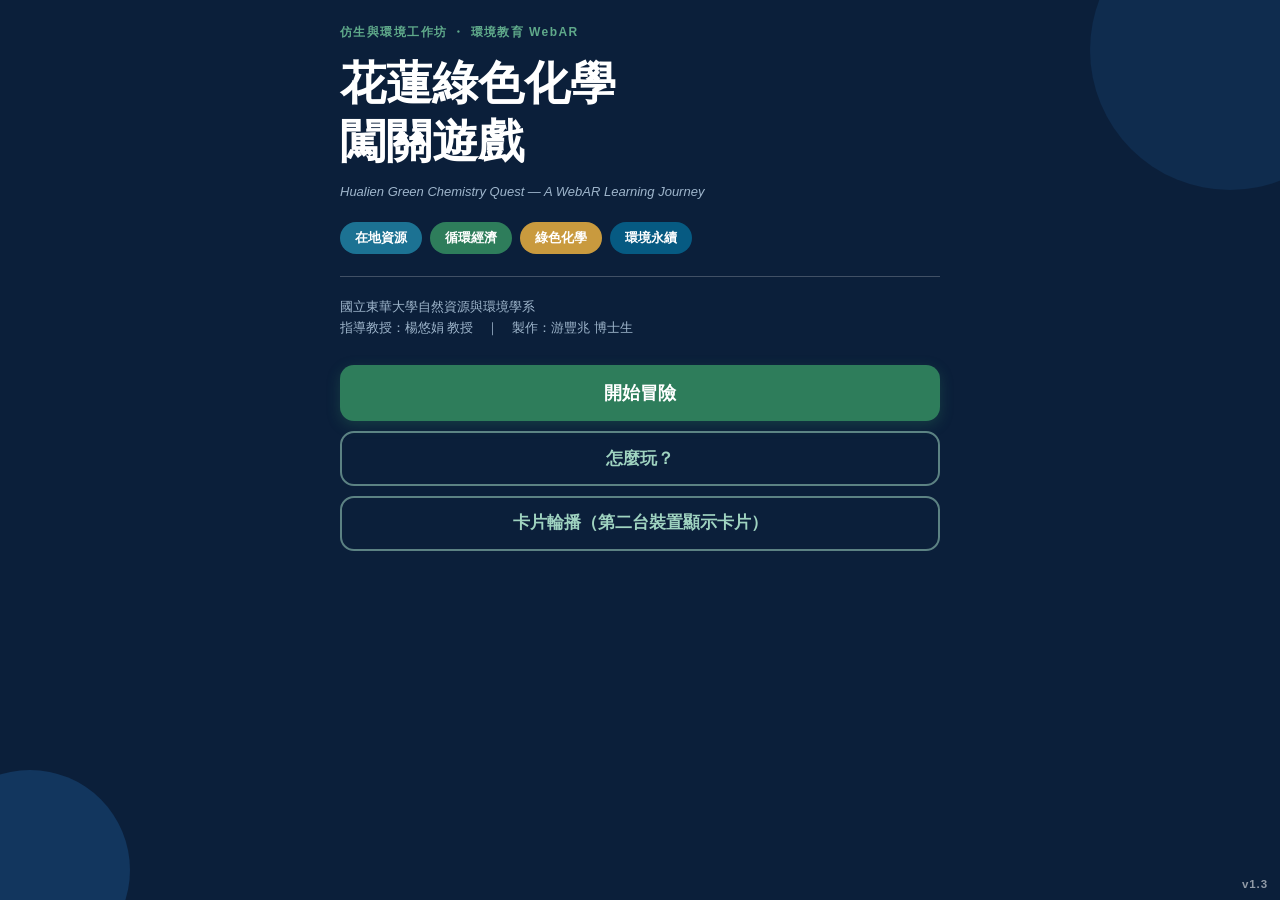
==== commit d70b2c44: "v1.3 一張卡玩到底：萬用卡雙目標 ＋ 卡片輪播頁 ＋ 免卡體驗 實機回報：第 1 關全流程成功，但進第 2 關必須回筆電換第 2 張圖才能掃， 體驗在關與關之間被切斷。這不是故障，是每個 .min" ====
--- a/index.html
+++ b/index.html
@@ -7,14 +7,14 @@
 <meta name="description" content="花蓮綠色化學闖關 — 手機 WebAR 教學遊戲｜國立東華大學自然資源與環境學系 仿生與環境工作坊">
 <meta name="apple-mobile-web-app-capable" content="yes">
 <title>花蓮綠色化學闖關</title>
-<link rel="stylesheet" href="css/style.css?v=1.2">
+<link rel="stylesheet" href="css/style.css?v=1.3">
 <!-- A-Frame 必須先於 MindAR；全部 defer，順序保留且不阻擋載入畫面繪製 -->
 <script defer src="vendor/aframe.min.js"></script>
 <script defer src="vendor/mindar-image-aframe.prod.js"></script>
-<script defer src="js/data.js?v=1.2"></script>
-<script defer src="js/visuals.js?v=1.2"></script>
-<script defer src="js/ar.js?v=1.2"></script>
-<script defer src="js/game.js?v=1.2"></script>
+<script defer src="js/data.js?v=1.3"></script>
+<script defer src="js/visuals.js?v=1.3"></script>
+<script defer src="js/ar.js?v=1.3"></script>
+<script defer src="js/game.js?v=1.3"></script>
 </head>
 <body>
 
@@ -32,7 +32,7 @@
     <p class="load-sub">HUALIEN GREEN CHEMISTRY QUEST</p>
     <p id="load-msg" class="load-msg">正在準備素材…</p>
   </div>
-  <span class="ver-tag">v1.2</span>
+  <span class="ver-tag">v1.3</span>
 </section>
 
 <!-- ═══════════ 標題頁 ═══════════ -->
@@ -52,8 +52,9 @@
     <p class="byline">國立東華大學自然資源與環境學系<br>指導教授：楊悠娟 教授　｜　製作：游豐兆 博士生</p>
     <button id="btn-start" class="btn primary big">開始冒險</button>
     <button id="btn-howto" class="btn ghost">怎麼玩？</button>
-  </div>
-  <span class="ver-tag">v1.2</span>
+    <a class="btn ghost" href="cards.html">卡片輪播（第二台裝置顯示卡片）</a>
+  </div>
+  <span class="ver-tag">v1.3</span>
 </section>
 
 <!-- ═══════════ 玩法說明 ═══════════ -->
@@ -65,15 +66,23 @@
       <li><b>選主角</b>：阿海、小玉、蛇紋獸，三選一。</li>
       <li><b>選關卡數</b>：5 關（精華版）或 10 關（完整版）。</li>
       <li><b>探索模式</b>：用畫面下方的方向鍵移動主角，走到會發光的目標點。</li>
-      <li><b>AR 掃描</b>：按「開始掃描」開啟後鏡頭，對準該關的<b>關鍵圖片</b>（列印稿在 print 資料夾）。</li>
+      <li><b>三種玩法</b>：每一關按「開始掃描」後可以選——<br>
+        <b>① 掃描卡片</b>：掃<b>遊戲萬用卡</b>（一張卡玩到底）或該關的專屬卡片，兩種都會過關。<br>
+        <b>② 免卡體驗</b>：手邊沒有卡片時，開後鏡頭把教學內容疊在實景上，還能拍照留念。<br>
+        <b>③ 跳過直接答題</b>：不開相機，直接看教學並作答。</li>
       <li><b>答題過關</b>：教學內容浮現後回答一題；答錯會給提示，可以重試。</li>
-      <li><b>沒有相機也能玩</b>：可改用「圖片模式」或直接跳過掃描作答。</li>
+      <li><b>第二台裝置當卡片</b>：開 <a href="cards.html">卡片輪播頁</a>，用另一支手機／平板／筆電顯示卡片給這一台掃。</li>
     </ol>
+    <div class="note">
+      <b>萬用卡</b>：列印稿的<b>第 1 頁</b>就是萬用卡。整場只印這一張、只拿這一張，
+      就可以從第 1 關掃到第 10 關，不必每過一關換一張圖。
+    </div>
     <div class="note">
       <b>相機說明</b>：本遊戲需要使用手機的<b>後鏡頭</b>來辨識圖片。影像只在你的手機上即時處理，
       <b>不會上傳、不會儲存</b>。首次使用瀏覽器會詢問相機權限，請點「允許」。
     </div>
     <button class="btn primary big" data-go="scr-title">回到首頁</button>
+    <a class="btn ghost" href="cards.html">開啟卡片輪播頁</a>
   </div>
 </section>
 
@@ -142,17 +151,44 @@
   <video id="cam-preview" class="cam-preview hidden" playsinline webkit-playsinline muted autoplay></video>
   <div id="ar-host"></div>
 
+  <!-- v1.3：三個明確模式取代 v1.2 的「開相機 ／ 沒有相機」二選一。
+       上一次用過的模式會被高亮並標示「上次用這個」，但玩家隨時可以改。 -->
   <div id="ar-intro" class="ar-panel">
     <div class="ar-card">
       <p class="kicker">AR SCAN</p>
       <h3 id="ar-intro-title">準備掃描</h3>
-      <p class="ar-p">請把<b>關卡關鍵圖片</b>平放在桌面或牆上，光線充足，
-        然後按下方按鈕開啟<b>後鏡頭</b>，讓整張圖填滿畫面。</p>
+      <p id="ar-lead" class="ar-lead"></p>
+      <div class="mode-picker">
+        <button id="btn-mode-scan" class="mode-btn" data-mode="scan">
+          <span class="mode-ico">📷</span>
+          <span class="mode-body">
+            <span class="mode-main">掃描卡片</span>
+            <span class="mode-sub">本關卡片或萬用卡皆可</span>
+          </span>
+          <span class="mode-last">上次用這個</span>
+        </button>
+        <button id="btn-mode-nocard" class="mode-btn" data-mode="nocard">
+          <span class="mode-ico">✨</span>
+          <span class="mode-body">
+            <span class="mode-main">免卡體驗</span>
+            <span class="mode-sub">開相機直接看內容，手邊沒有卡片也能玩</span>
+          </span>
+          <span class="mode-last">上次用這個</span>
+        </button>
+        <button id="btn-mode-skip" class="mode-btn" data-mode="skip">
+          <span class="mode-ico">▶</span>
+          <span class="mode-body">
+            <span class="mode-main">跳過直接答題</span>
+            <span class="mode-sub">不開相機，直接看教學內容並作答</span>
+          </span>
+          <span class="mode-last">上次用這個</span>
+        </button>
+      </div>
       <p class="ar-warn">若你是從 <b>LINE／Facebook／Instagram</b> 點開本頁，相機會被那些 App 的內建瀏覽器封鎖，
         請改用 <b>Safari</b>（iPhone）或 <b>Chrome</b>（Android）開啟。</p>
       <p class="ar-note">影像只在你的裝置上即時處理，不會上傳、不會儲存。</p>
-      <button id="btn-cam" class="btn primary big">開始掃描（開啟相機）</button>
-      <button id="btn-nocam" class="btn ghost">沒有相機／不方便掃描</button>
+      <p class="ar-note">第二台裝置請開 <a href="cards.html" target="_blank" rel="noopener">cards.html</a> 顯示卡片，
+        用另一支手機、平板或筆電當卡片給這一台掃。</p>
       <button id="btn-ar-back" class="btn ghost small">回到探索</button>
     </div>
   </div>
@@ -172,10 +208,40 @@
        3D 疊加內容仍看得見（本層只佔上下兩條），4 秒後自動進入教學。 -->
   <div id="ar-success" class="ar-success hidden">
     <div class="ar-success-banner">
-      <span class="ar-success-mark">✓ 掃描成功！</span>
+      <span id="ar-success-mark" class="ar-success-mark">✓ 掃描成功！</span>
       <span id="ar-success-count" class="ar-success-count"></span>
     </div>
     <button id="btn-ar-teach" class="ar-success-btn">進入教學 ▶</button>
+  </div>
+
+  <!-- ═══ v1.3 免卡體驗層 ═══
+       不需要 MindAR、不需要任何錨定：後鏡頭實景全螢幕，教學內容以半透明底板
+       疊在畫面中央（輕微上下浮動）。位置一律由靜態 CSS 決定，動畫只做位移點綴，
+       所以就算動畫被系統凍結（省電模式／prefers-reduced-motion）版面也不會跑掉。 -->
+  <div id="ar-nocard" class="nocard-layer hidden">
+    <div id="nocard-tilt" class="nocard-tilt">
+      <div id="nocard-card" class="nocard-card">
+        <p class="nocard-kicker" id="nocard-kicker"></p>
+        <h3 id="nocard-title" class="nocard-title"></h3>
+        <div id="nocard-visual" class="nocard-visual"></div>
+        <ul id="nocard-points" class="nocard-points"></ul>
+      </div>
+    </div>
+    <div class="nocard-bar">
+      <button id="btn-nocard-shot" class="btn nocard-shot">📸 拍下學習瞬間</button>
+      <button id="btn-nocard-go" class="btn nocard-go">繼續 ▶</button>
+    </div>
+    <button id="btn-nocard-back" class="btn ghost small nocard-back">回到選單</button>
+
+    <div id="nocard-photo" class="nocard-photo hidden">
+      <div class="nocard-photo-inner">
+        <p class="nocard-photo-t">學習瞬間已拍好</p>
+        <img id="nocard-photo-img" alt="學習瞬間合成照片">
+        <p class="nocard-photo-tip" id="nocard-photo-tip">手機請<b>長按圖片</b>選「儲存影像」；電腦可按下方按鈕下載。</p>
+        <a id="nocard-dl" class="btn primary" download="花蓮綠色化學闖關.png">下載照片</a>
+        <button id="btn-nocard-photo-close" class="btn ghost">關閉</button>
+      </div>
+    </div>
   </div>
 
   <div id="ar-fallback" class="ar-panel hidden">
--- a/css/style.css
+++ b/css/style.css
@@ -333,3 +333,100 @@
   .dbtn{width:54px;height:54px;font-size:18px}
   .hero{width:62px;height:88px}
 }
+
+/* ═══════════════════════════════════════════════════════════════
+   v1.3　萬用卡 ／ 三種掃描模式 ／ 免卡體驗
+   ═══════════════════════════════════════════════════════════════ */
+
+/* 用 <a> 當按鈕（連到 cards.html）時，補上 button 沒有的那幾件事 */
+a.btn{text-decoration:none;text-align:center;line-height:1.35;
+  display:flex;align-items:center;justify-content:center}
+
+/* ── 掃描面板的情境引導首行 ── */
+.ar-lead{font-size:15.5px;line-height:1.8;color:#1E293B;margin:0 0 14px;
+  background:#EAF3F0;border-left:5px solid var(--green);border-radius:0 12px 12px 0;padding:12px 14px}
+.ar-lead b{color:var(--green)}
+.ar-note a{color:var(--teal);font-weight:700}
+
+/* ── 三個模式按鈕 ── */
+.mode-picker{display:flex;flex-direction:column;gap:15px;margin:2px 0 16px}
+.mode-btn{position:relative;display:flex;align-items:center;gap:12px;width:100%;
+  min-height:var(--tap);padding:14px 14px;text-align:left;cursor:pointer;
+  background:#fff;border:2px solid #CBD5E1;border-radius:14px;
+  transition:transform .12s,border-color .15s,box-shadow .15s}
+.mode-btn:active{transform:scale(.985)}
+.mode-btn .mode-ico{flex:0 0 40px;width:40px;height:40px;border-radius:12px;
+  background:#EEF4F6;display:flex;align-items:center;justify-content:center;font-size:20px}
+.mode-btn .mode-body{display:flex;flex-direction:column;gap:3px;min-width:0}
+.mode-btn .mode-main{font-size:17px;font-weight:800;color:var(--navy)}
+.mode-btn .mode-sub{font-size:12.5px;line-height:1.6;color:var(--grey)}
+/* 「上次用這個」標籤預設不佔位，只有 .last 才顯示 */
+.mode-btn .mode-last{display:none}
+.mode-btn.last{border-color:var(--green);box-shadow:0 4px 16px rgba(46,125,91,.18);background:#F4FAF7}
+.mode-btn.last .mode-ico{background:#DCEFE5}
+.mode-btn.last .mode-last{display:block;position:absolute;top:-9px;right:12px;
+  background:var(--green);color:#fff;font-size:11px;font-weight:800;
+  padding:3px 9px;border-radius:999px;letter-spacing:.03em;white-space:nowrap}
+/* 第一個模式（掃描卡片）是預設主行動，即使沒有 .last 也要看得出來 */
+#btn-mode-scan{border-color:var(--teal)}
+#btn-mode-scan .mode-ico{background:#E1EEF3}
+#btn-mode-scan.last{border-color:var(--green)}
+
+/* 免卡模式沿用掃描面板的等待 UI，但不需要掃描準心 */
+.ar-scanning.plain .reticle{display:none}
+
+/* ── 免卡體驗層 ──
+   位置全部由靜態 CSS 決定；動畫只做位移點綴，被系統凍結也不會讓按鈕跑出畫面。 */
+.nocard-layer{position:fixed;inset:0;z-index:9000;pointer-events:none}
+.nocard-layer.hidden{display:none}
+.nocard-tilt{position:absolute;left:0;right:0;
+  top:calc(52px + var(--safe-t));bottom:calc(150px + var(--safe-b));
+  display:flex;align-items:center;justify-content:center;padding:0 14px;
+  will-change:transform}
+.nocard-card{pointer-events:auto;max-width:460px;width:100%;max-height:100%;overflow-y:auto;
+  background:rgba(11,31,58,.74);backdrop-filter:blur(6px);-webkit-backdrop-filter:blur(6px);
+  border:2px solid rgba(201,154,62,.85);border-radius:20px;padding:16px 16px 14px;
+  box-shadow:0 14px 40px rgba(0,0,0,.45);
+  animation:nocardFloat 3.4s ease-in-out infinite alternate}
+@keyframes nocardFloat{from{transform:translateY(-7px)}to{transform:translateY(7px)}}
+.nocard-kicker{font-size:11.5px;letter-spacing:.1em;font-weight:800;color:var(--moss);margin:0 0 6px}
+.nocard-title{font-size:20px;font-weight:800;color:#fff;margin:0 0 10px;line-height:1.4}
+.nocard-visual{background:rgba(255,255,255,.94);border-radius:12px;padding:6px;margin-bottom:10px}
+.nocard-visual svg{display:block;width:100%;height:auto}
+.nocard-points{margin:0;padding-left:19px;list-style:disc}
+.nocard-points li{font-size:14px;line-height:1.75;color:#E2EEF4;margin-bottom:6px}
+.nocard-points li:last-child{margin-bottom:0}
+
+.nocard-bar{position:fixed;left:50%;transform:translateX(-50%);
+  bottom:calc(64px + var(--safe-b));width:min(560px,92vw);
+  display:flex;gap:10px;pointer-events:auto;z-index:9001}
+.nocard-bar .btn{margin:0;flex:1 1 0;min-height:56px;font-size:16px}
+.btn.nocard-shot{background:var(--gold);color:#2A1F06;box-shadow:0 6px 20px rgba(201,154,62,.5)}
+.btn.nocard-go{background:var(--green);color:#fff;box-shadow:0 6px 20px rgba(46,125,91,.45)}
+.nocard-back{position:fixed;left:50%;transform:translateX(-50%);
+  bottom:calc(14px + var(--safe-b));width:min(560px,92vw);margin:0;
+  pointer-events:auto;z-index:9001;
+  background:rgba(11,31,58,.7);color:#CFE3EE;border:2px solid rgba(207,227,238,.45)}
+
+/* 合成照片預覽（長按儲存／下載） */
+.nocard-photo{position:fixed;inset:0;z-index:9010;background:rgba(4,12,22,.92);
+  overflow-y:auto;-webkit-overflow-scrolling:touch;pointer-events:auto;
+  padding:calc(20px + var(--safe-t)) 16px calc(24px + var(--safe-b))}
+.nocard-photo.hidden{display:none}
+.nocard-photo-inner{max-width:520px;margin:0 auto;text-align:center}
+.nocard-photo-t{font-size:19px;font-weight:800;color:#fff;margin:0 0 12px}
+.nocard-photo img{width:100%;height:auto;border-radius:14px;border:2px solid rgba(201,154,62,.7);
+  display:block;margin-bottom:12px;background:#0B1F3A}
+.nocard-photo-tip{font-size:13.5px;line-height:1.75;color:#CFE3EE;margin:0 0 14px}
+.nocard-photo-tip b{color:var(--gold)}
+.nocard-photo .btn.ghost{color:#9FD3C0;border-color:rgba(159,211,192,.55)}
+
+@media (prefers-reduced-motion: reduce){
+  .nocard-card{animation:none}
+}
+@media (max-height:560px){
+  .nocard-tilt{bottom:calc(126px + var(--safe-b))}
+  .nocard-bar{bottom:calc(56px + var(--safe-b))}
+  .nocard-bar .btn{min-height:48px;font-size:15px}
+  .nocard-title{font-size:18px}
+}
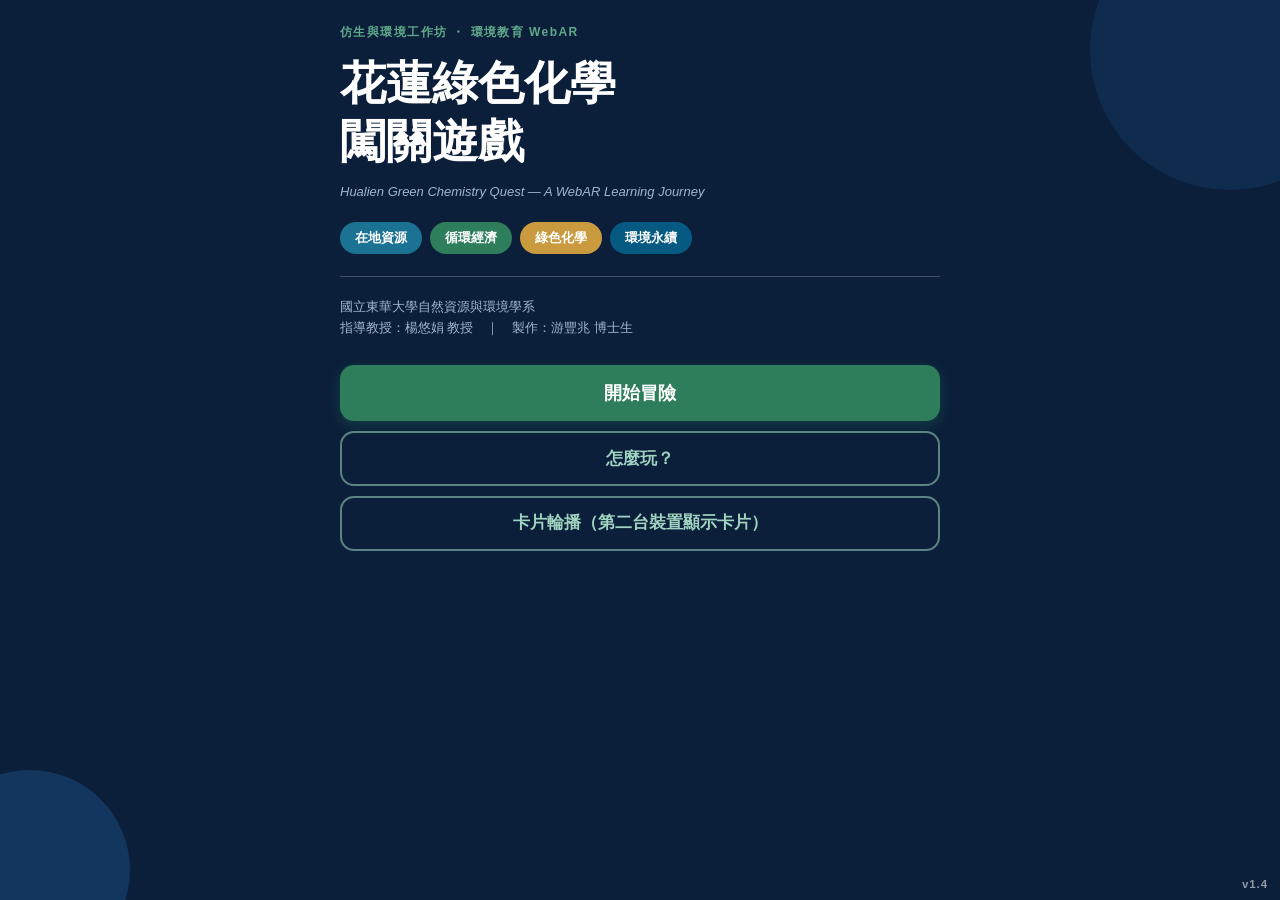
==== commit 4238a3f5: "v1.4: .mind 追蹤檔加上版本快取參數（修手機快取舊單目標檔導致萬用卡掃不到） Co-Authored-By: Claude Fable 5 <noreply@anthropic.com>" ====
--- a/index.html
+++ b/index.html
@@ -7,14 +7,14 @@
 <meta name="description" content="花蓮綠色化學闖關 — 手機 WebAR 教學遊戲｜國立東華大學自然資源與環境學系 仿生與環境工作坊">
 <meta name="apple-mobile-web-app-capable" content="yes">
 <title>花蓮綠色化學闖關</title>
-<link rel="stylesheet" href="css/style.css?v=1.3">
+<link rel="stylesheet" href="css/style.css?v=1.4">
 <!-- A-Frame 必須先於 MindAR；全部 defer，順序保留且不阻擋載入畫面繪製 -->
 <script defer src="vendor/aframe.min.js"></script>
 <script defer src="vendor/mindar-image-aframe.prod.js"></script>
-<script defer src="js/data.js?v=1.3"></script>
-<script defer src="js/visuals.js?v=1.3"></script>
-<script defer src="js/ar.js?v=1.3"></script>
-<script defer src="js/game.js?v=1.3"></script>
+<script defer src="js/data.js?v=1.4"></script>
+<script defer src="js/visuals.js?v=1.4"></script>
+<script defer src="js/ar.js?v=1.4"></script>
+<script defer src="js/game.js?v=1.4"></script>
 </head>
 <body>
 
@@ -32,7 +32,7 @@
     <p class="load-sub">HUALIEN GREEN CHEMISTRY QUEST</p>
     <p id="load-msg" class="load-msg">正在準備素材…</p>
   </div>
-  <span class="ver-tag">v1.3</span>
+  <span class="ver-tag">v1.4</span>
 </section>
 
 <!-- ═══════════ 標題頁 ═══════════ -->
@@ -54,7 +54,7 @@
     <button id="btn-howto" class="btn ghost">怎麼玩？</button>
     <a class="btn ghost" href="cards.html">卡片輪播（第二台裝置顯示卡片）</a>
   </div>
-  <span class="ver-tag">v1.3</span>
+  <span class="ver-tag">v1.4</span>
 </section>
 
 <!-- ═══════════ 玩法說明 ═══════════ -->
@@ -151,7 +151,7 @@
   <video id="cam-preview" class="cam-preview hidden" playsinline webkit-playsinline muted autoplay></video>
   <div id="ar-host"></div>
 
-  <!-- v1.3：三個明確模式取代 v1.2 的「開相機 ／ 沒有相機」二選一。
+  <!-- v1.4：三個明確模式取代 v1.2 的「開相機 ／ 沒有相機」二選一。
        上一次用過的模式會被高亮並標示「上次用這個」，但玩家隨時可以改。 -->
   <div id="ar-intro" class="ar-panel">
     <div class="ar-card">
@@ -214,7 +214,7 @@
     <button id="btn-ar-teach" class="ar-success-btn">進入教學 ▶</button>
   </div>
 
-  <!-- ═══ v1.3 免卡體驗層 ═══
+  <!-- ═══ v1.4 免卡體驗層 ═══
        不需要 MindAR、不需要任何錨定：後鏡頭實景全螢幕，教學內容以半透明底板
        疊在畫面中央（輕微上下浮動）。位置一律由靜態 CSS 決定，動畫只做位移點綴，
        所以就算動畫被系統凍結（省電模式／prefers-reduced-motion）版面也不會跑掉。 -->
